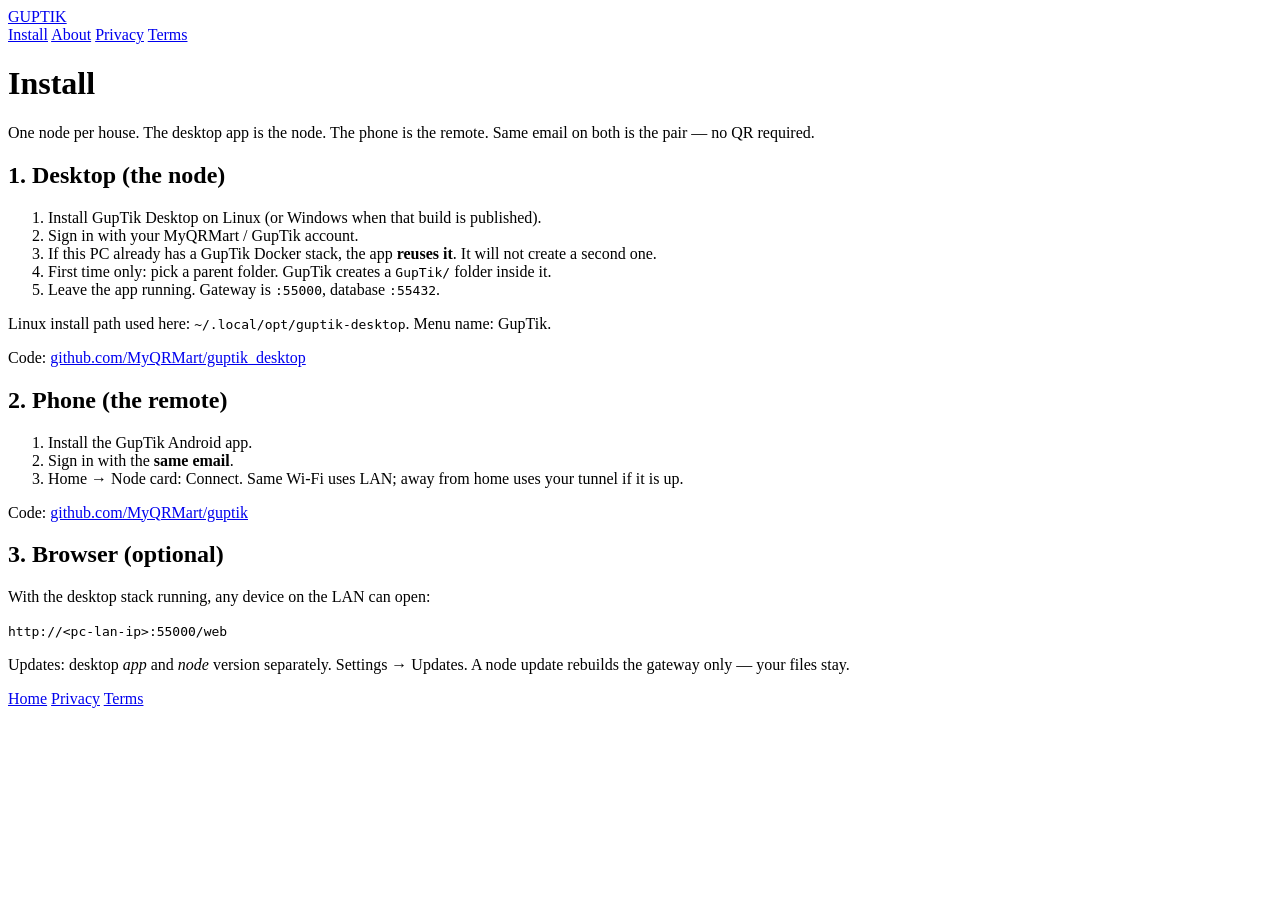
==== public/install.html @ c8138c8d "feat: GupTik public site (home, install, privacy, terms) Brochure for guptik.com. Local nginx :50041" ====
<!DOCTYPE html>
<html lang="en">
<head>
  <meta charset="utf-8">
  <meta name="viewport" content="width=device-width, initial-scale=1">
  <title>Install GupTik</title>
  <link rel="stylesheet" href="/site.css">
</head>
<body>
<header>
  <a class="brand" href="/">GUPTIK</a>
  <nav>
    <a href="/install">Install</a>
    <a href="/about">About</a>
    <a href="/privacy">Privacy</a>
    <a href="/terms">Terms</a>
  </nav>
</header>
<main>
  <h1>Install</h1>
  <p>One node per house. The desktop app is the node. The phone is the remote. Same email on both is the pair — no QR required.</p>

  <h2>1. Desktop (the node)</h2>
  <ol>
    <li>Install GupTik Desktop on Linux (or Windows when that build is published).</li>
    <li>Sign in with your MyQRMart / GupTik account.</li>
    <li>If this PC already has a GupTik Docker stack, the app <strong>reuses it</strong>. It will not create a second one.</li>
    <li>First time only: pick a parent folder. GupTik creates a <code>GupTik/</code> folder inside it.</li>
    <li>Leave the app running. Gateway is <code>:55000</code>, database <code>:55432</code>.</li>
  </ol>
  <p class="muted">Linux install path used here: <code>~/.local/opt/guptik-desktop</code>. Menu name: GupTik.</p>
  <p>Code: <a href="https://github.com/MyQRMart/guptik_desktop">github.com/MyQRMart/guptik_desktop</a></p>

  <h2>2. Phone (the remote)</h2>
  <ol>
    <li>Install the GupTik Android app.</li>
    <li>Sign in with the <strong>same email</strong>.</li>
    <li>Home → Node card: Connect. Same Wi‑Fi uses LAN; away from home uses your tunnel if it is up.</li>
  </ol>
  <p>Code: <a href="https://github.com/MyQRMart/guptik">github.com/MyQRMart/guptik</a></p>

  <h2>3. Browser (optional)</h2>
  <p>With the desktop stack running, any device on the LAN can open:</p>
  <p><code>http://&lt;pc-lan-ip&gt;:55000/web</code></p>
  <p class="muted">Updates: desktop <em>app</em> and <em>node</em> version separately. Settings → Updates. A node update rebuilds the gateway only — your files stay.</p>
</main>
<footer>
  <a href="/">Home</a>
  <a href="/privacy">Privacy</a>
  <a href="/terms">Terms</a>
</footer>
</body>
</html>
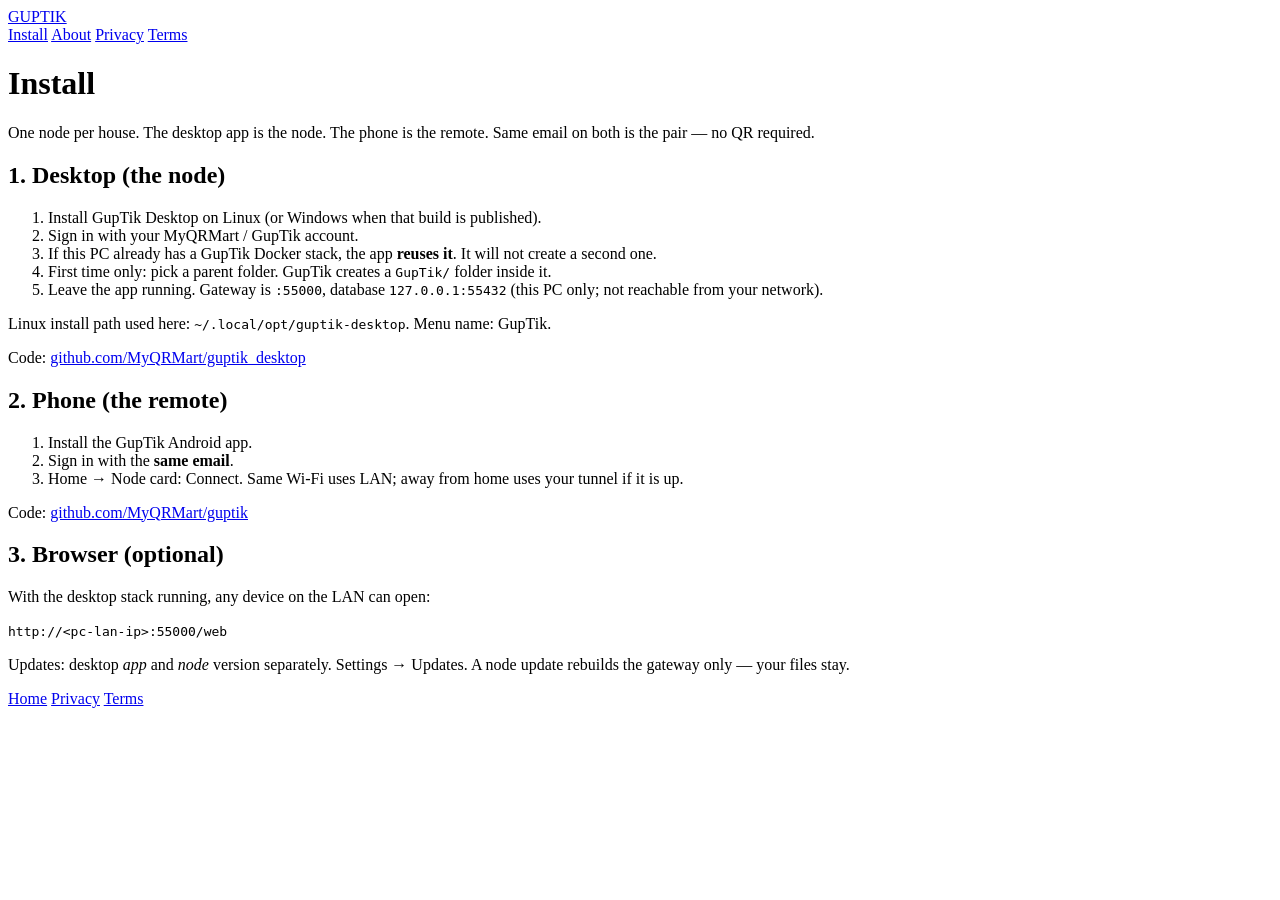
==== commit 94f4d5f4: "docs(install): Postgres is bound to localhost only" ====
--- a/public/install.html
+++ b/public/install.html
@@ -26,7 +26,7 @@
     <li>Sign in with your MyQRMart / GupTik account.</li>
     <li>If this PC already has a GupTik Docker stack, the app <strong>reuses it</strong>. It will not create a second one.</li>
     <li>First time only: pick a parent folder. GupTik creates a <code>GupTik/</code> folder inside it.</li>
-    <li>Leave the app running. Gateway is <code>:55000</code>, database <code>:55432</code>.</li>
+    <li>Leave the app running. Gateway is <code>:55000</code>, database <code>127.0.0.1:55432</code> (this PC only; not reachable from your network).</li>
   </ol>
   <p class="muted">Linux install path used here: <code>~/.local/opt/guptik-desktop</code>. Menu name: GupTik.</p>
   <p>Code: <a href="https://github.com/MyQRMart/guptik_desktop">github.com/MyQRMart/guptik_desktop</a></p>
